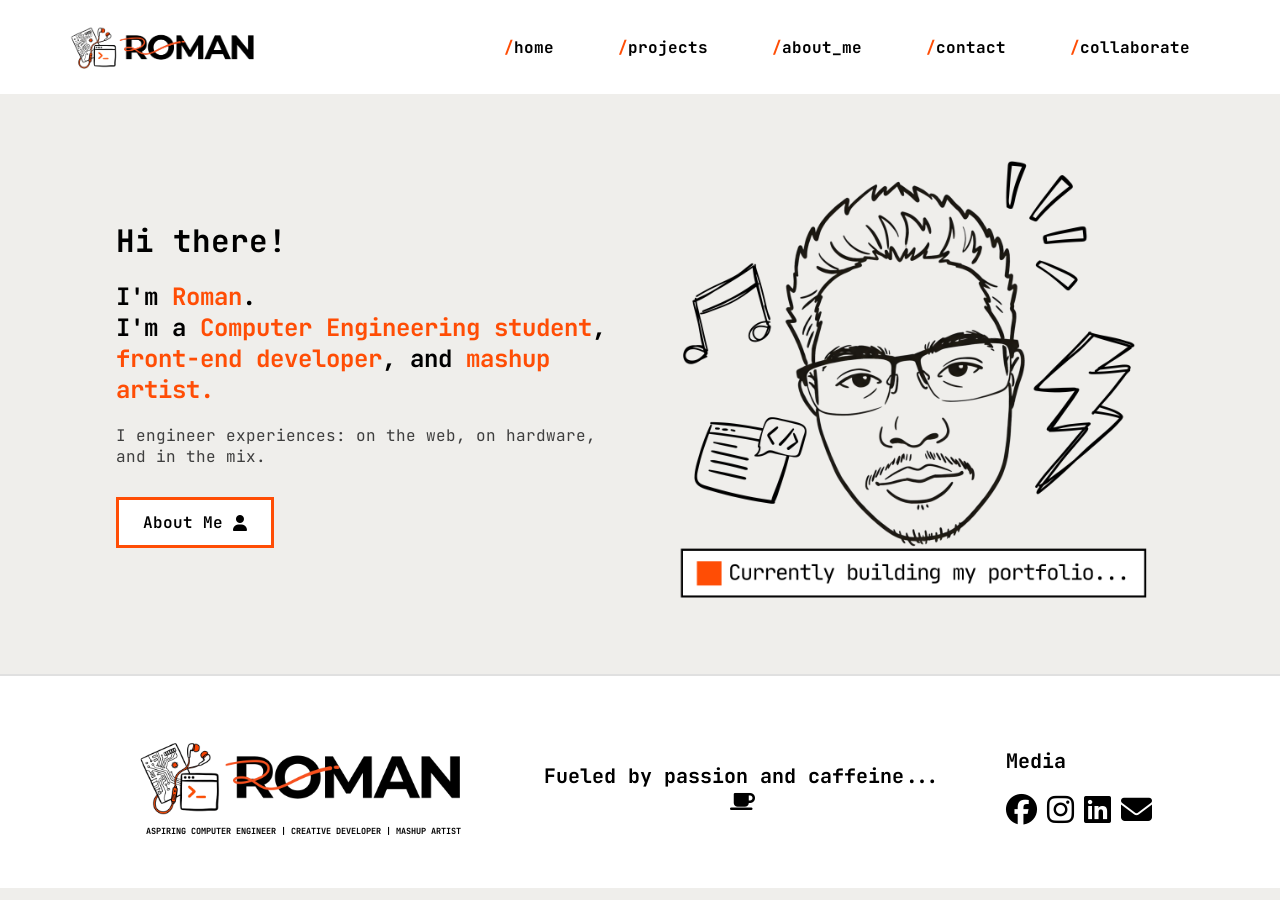
==== portfolio/index.html @ 9f8ce8c3 "feat: add homepage" ====
<!DOCTYPE html>
<html lang="en">
<head>
    <meta charset="UTF-8">
    <meta name="viewport" content="width=device-width, initial-scale=1.0">

    <!-- CSS -->
    <link rel="stylesheet" href="../portfolio/css/index.css">
    <link rel="stylesheet" href="../portfolio/css/style.css">

    <!-- Fonts -->
    <link href="https://fonts.googleapis.com/css2?family=JetBrains+Mono:wght@400;500;700&display=swap" rel="stylesheet">
    
    <!-- Font Awesome -->
    <link rel="stylesheet" href="https://cdnjs.cloudflare.com/ajax/libs/font-awesome/6.4.0/css/all.min.css">

    <!-- favicon -->
    <link rel="icon" type="image/png" href="../portfolio/assets/icons/favicon.png">

    <title> Home </title>
</head>
<body>
    <!-- Header -->
    <header>
        <img src="../portfolio/assets/icons/header_logo.png" alt="Roman Logo" id="headerLogo">
        <nav>
            <ul>
                <li><a href="index.html"><span id="orangeSlash">/</span>home</a></li>
                <li><a href="../portfolio/pages/page-not-found.html"><span id="orangeSlash">/</span>projects</a></li>
                <li><a href="../portfolio/pages/about-me.html"><span id="orangeSlash">/</span>about_me</a></li>
                <li><a href="../portfolio/pages/page-not-found.html"><span id="orangeSlash">/</span>contact</a></li>
                <li><a href="../portfolio/pages/collaborate.html"><span id="orangeSlash">/</span>collaborate</a></li>
            </ul>
        </nav>
    </header>

    <!-- Main Content -->
    <div class="main-content">
        <div class="container">
            <div class="content">
                <h1 class="heading">Hi there!</h1>
                <h2 class="subheading"> I'm 
                    <span id="orangeText"> Roman</span>. 
                    <br>
                    I'm a <span id="orangeText">Computer Engineering student</span>, 
                    <span id="orangeText">front-end developer</span>, and 
                    <span id="orangeText">mashup artist.</span> </h2>
                <p class="description">
                    I engineer experiences: on the web, on hardware, and in the mix.
                </p>
                    <a class="back-button" href="../portfolio/pages/about-me.html">About Me <i class="fa fa-user"></i></a>
                </div>

                <div class="illustration">
                    <img src="../portfolio/assets/illustrations/roman_illustration.png" alt="404 Illustration">
                </div>
            </div>
        </div>

        <!-- Footer -->
    <footer class="footer">
        <div class="footer-logo">
            <img src="../portfolio/assets/icons/header_logo.png" alt="Roman Logo" id="headerLogo">
            <p class="tagline">ASPIRING COMPUTER ENGINEER | CREATIVE DEVELOPER | MASHUP ARTIST</p>
        </div>
        
        <div class="footer-tagline">
            <p>Fueled by passion and caffeine... <i class="fas fa-coffee"></i></p>
        </div>
        
        <div class="footer-media">
            <h4>Media</h4>
            <div class="social-icons">
                <a href="https://www.facebook.com/romanjosephgallardo/"><i class="fab fa-facebook"></i></a>
                <a href="https://www.instagram.com/romanramonroman"><i class="fab fa-instagram"></i></a>
                <a href="https://www.linkedin.com/in/roman-joseph-gallardo/"><i class="fab fa-linkedin"></i></a>
                <a href="mailto:romanjosephgallardo01@gmail.com"><i class="fas fa-envelope"></i></a>
            </div>
        </div>
    </footer>
</body>
</html>
---- portfolio/css/index.css ----
.main-content {
    max-width: 85%;
    margin: 0 auto;
    padding: 40px 20px;
    font-family: var(--font-main);
}

.container {
    max-width: 100%;
    width: 100%;
    display: flex;
    align-items: center;
    justify-content: space-between;
    gap: 40px;
}

.content {
    flex: 1;
    display: flex;
    flex-direction: column;
    gap: 20px;
}

.heading {
    font-size: var(--fs-xl);
    font-weight: 700;
    color: var(--black);
}

.description {
    font-size: var(--fs-base);
    color: var(--gray);
    max-width: 500px;
}

.back-button {
    display: inline-flex;
    align-items: center;
    gap: 10px;
    padding: 12px 24px;
    border: 3px solid var(--orange);
    background-color: var(--white);
    color: var(--black);
    text-decoration: none;
    font-size: var(--fs-base);
    font-weight: 600;
    font-family: var(--font-main), monospace;
    cursor: pointer;
    width: fit-content;
    margin-top: 10px;
}

.back-button:hover {
    background-color: var(--orange);
    color: var(--white);
}


.illustration {
    flex: 1;
    display: flex;
    justify-content: center;
    align-items: center;
}

.illustration img {
    width: 500px;
    height: 500px;
    height: auto;
}
---- portfolio/css/style.css ----
/* Global Styles and Variables */
:root {
    /* Color Styles */
    --tan: #efeeeb;
    --white: #ffffff;
    --orange: #ff4d05;
    --black: #000000;
    --gray: #3e3e3e;

    /* Font Size */
    --fs-xs: 13px;
    --fs-sm: 14px;
    --fs-base: 16px;
    --fs-base-lg: 18px; 
    --fs-md: 20px;
    --fs-lg: 25px;
    --fs-xl: 31px;
    --fs-xxl: 39px;
    --fs-hero: 49px;

    /* Font Name Assigning */
    --font-main: 'JetBrains Mono', monospace;
}

*{
    margin: 0;
    padding: 0;
    box-sizing: border-box;
}

body {
    margin: 0;
    padding: 0;
    background: var(--tan)
}

.section-title {
    font-size: var(--fs-lg);
    margin-bottom: 30px;
    color: var(--black);
    font-family: var(--font-main);
}

#orangeSlash, #orangeText{
    color: var(--orange);
}

.divider {
    border: none;
    height: 3px;
    background-color: var(--orange);
    width: 70%;
    margin: 80px auto;
}

.coming-soon {
    font-family: var(--font-main);
    font-size: var(--fs-xl);
    font-weight: bold;
    color: var(--black);
    text-align: center;
    margin: 100px 100px;
}

/*  Header Styles  */
header {
    width: 100%;
    display: flex;
    justify-content: space-between;
    align-items: center;
    /* padding: 20px 50px 20px 50px; */
    padding: 2% 7% 2% 5%;
    background: var(--white);
}

header #headerLogo {
    max-width: 200px;
    height: auto; 
}

header nav {
    display: flex;
    font-family: var(--font-main);
    font-weight: bold;
}
header nav ul{
    display: flex;
    gap: 64px;
    list-style: none;
    text-decoration: none;
    padding: 0;
    margin: 0;
}

header nav li a{
    text-decoration: none;
    color: var(--black);
}

header nav li #orangeSlash {
    color: var(--orange);
}

/* Footer Styles */
footer {
    background-color: var(--white);
    /* padding: 70px 110px 60px 90px; */
    padding: 5% 10% 4% 10%; 
    display: flex;
    justify-content: space-between;
    align-items: center;
    border-top: 2px solid #e0e0e0;
    gap: 60px; 
    flex-wrap: wrap;

    font-family: var(--font-main);
}

.footer-logo {
    display: flex;
    flex-direction: column;
    gap: 10px;
    align-items: center;
}

.footer-logo #headerLogo {
    max-width: 350px;
    height: auto; 
}

.footer-logo span {
    font-size: 32px;
}

.footer-logo .tagline {
    font-size: 8.5px;
    color: var(--black);
    text-align: center;
    font-weight: bolder;
}

.footer-tagline {
    flex: 1;
    text-align: center;
}

.footer-tagline p {
    font-weight: bold;
    font-size: var(--fs-md);
}

.footer-media {
    display: flex;
    flex-direction: column;
    align-items: flex-start;
}

.footer-media h4 {
    margin-bottom: 15px;
    font-size: var(--fs-md);
}

.footer-media .social-icons {
    display: flex;
    gap: 10px;
}

.footer-media .social-icons a {
    color: var(--black);
    font-size: var(--fs-xl);
    transition: color 0.3s;
}

.footer-media  .social-icons a:hover {
    color: var(--orange);
}
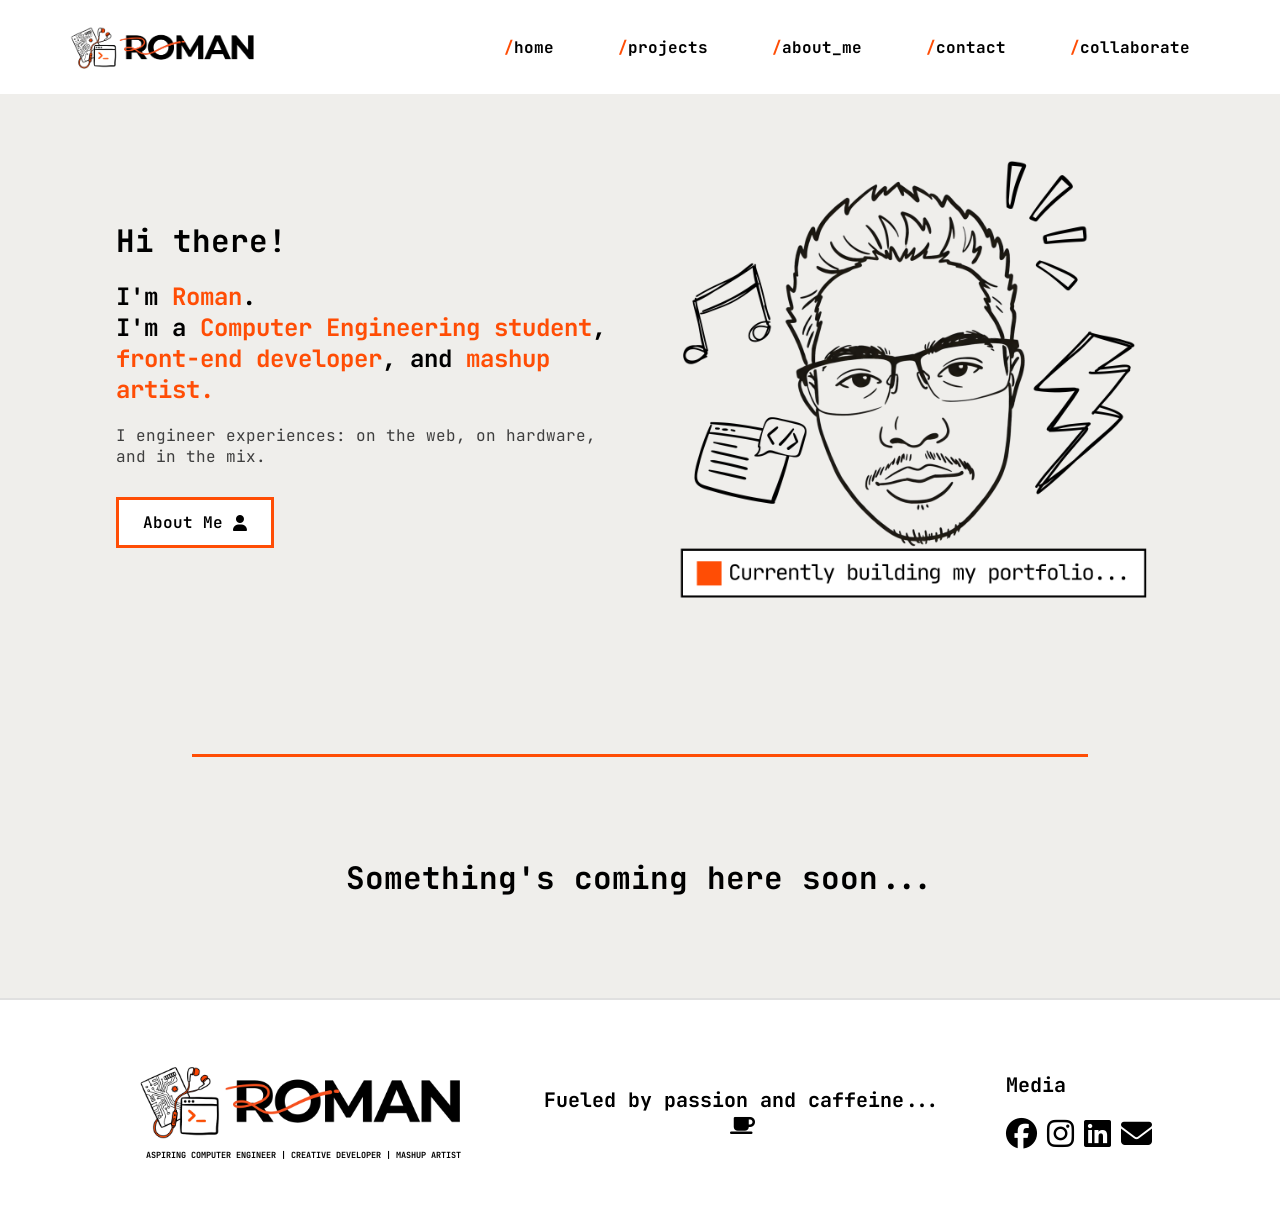
==== commit 24e31082: "feat: add coming soon section on homepage" ====
--- a/portfolio/index.html
+++ b/portfolio/index.html
@@ -56,8 +56,16 @@
                 </div>
             </div>
         </div>
+    </div>
 
-        <!-- Footer -->
+    <hr class="divider">
+
+    <!-- Coming Soon Section -->
+    <section class="coming-soon">
+        <p>Something's coming here soon...</p>
+    </section>
+
+    <!-- Footer -->
     <footer class="footer">
         <div class="footer-logo">
             <img src="../portfolio/assets/icons/header_logo.png" alt="Roman Logo" id="headerLogo">
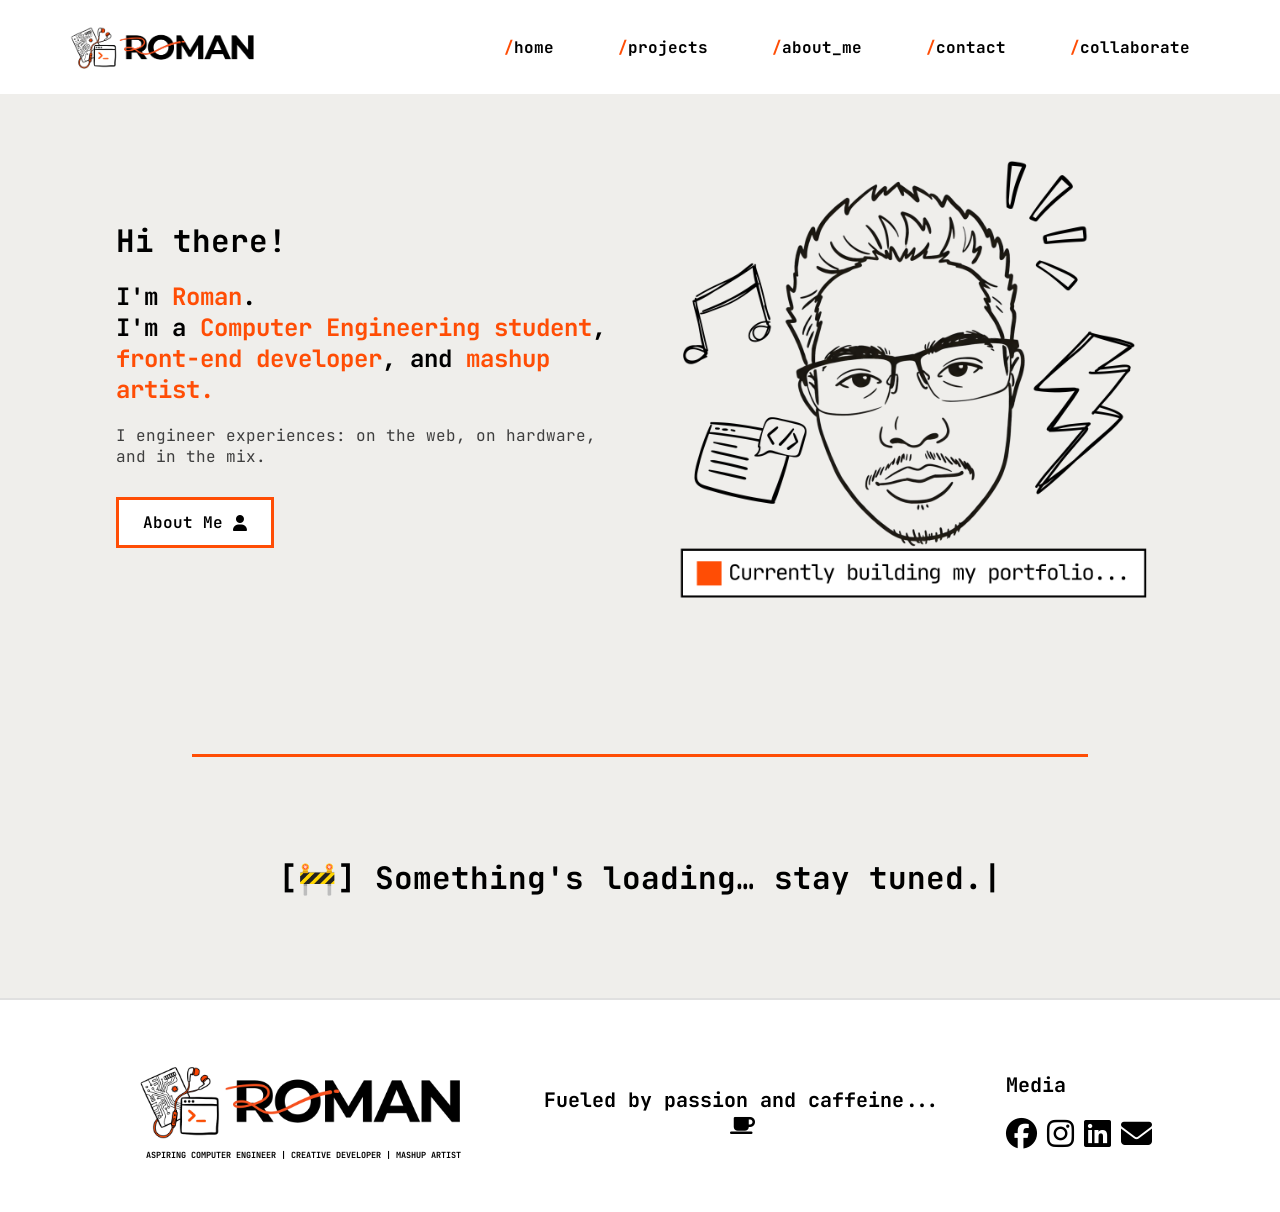
==== commit 63d88c86: "feat: enhance coming soon section with animation" ====
--- a/portfolio/index.html
+++ b/portfolio/index.html
@@ -62,7 +62,7 @@
 
     <!-- Coming Soon Section -->
     <section class="coming-soon">
-        <p>Something's coming here soon...</p>
+        <p class="typing">[🚧] Something's loading… stay tuned.<span class="cursor">|</span></p>
     </section>
 
     <!-- Footer -->
--- a/portfolio/css/style.css
+++ b/portfolio/css/style.css
@@ -60,6 +60,17 @@
     color: var(--black);
     text-align: center;
     margin: 100px 100px;
+}
+
+.coming-soon .cursor {
+    display: inline-block;
+    width: 1ch;
+    animation: blink 1s steps(1) infinite;
+}
+
+@keyframes blink {
+    0%, 50%, 100% { opacity: 1; }
+    25%, 75% { opacity: 0; }
 }
 
 /*  Header Styles  */
@@ -173,4 +184,5 @@
 
 .footer-media  .social-icons a:hover {
     color: var(--orange);
-}+}
+
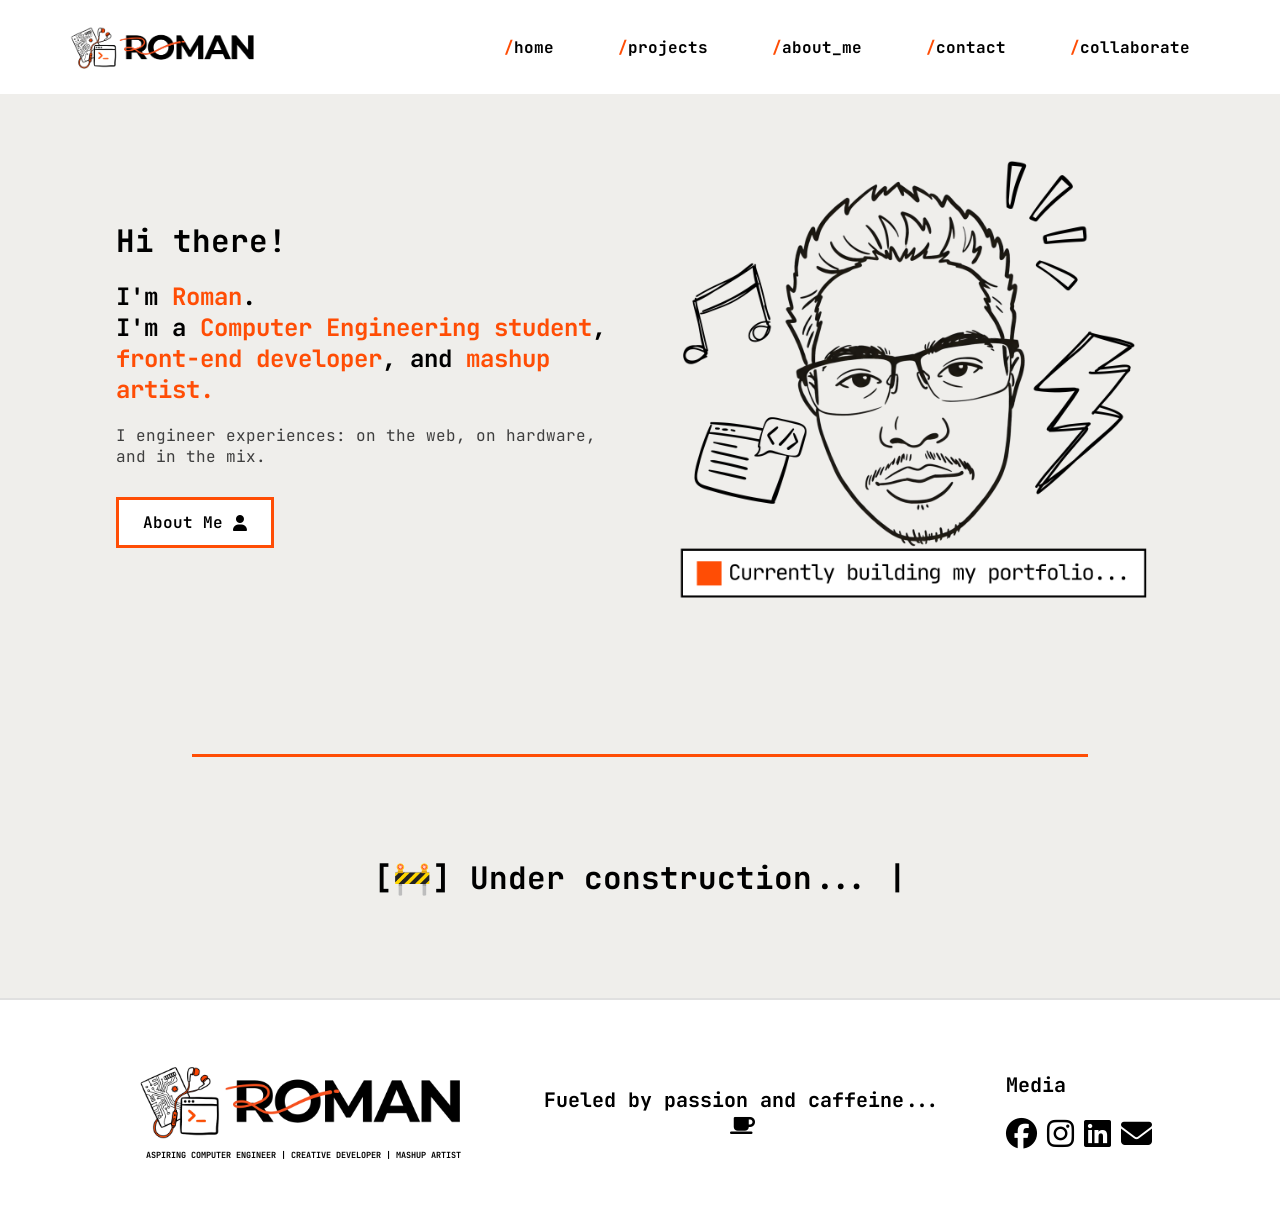
==== commit 873eaa31: "feat: update coming soon section text for clarity" ====
--- a/portfolio/index.html
+++ b/portfolio/index.html
@@ -62,7 +62,7 @@
 
     <!-- Coming Soon Section -->
     <section class="coming-soon">
-        <p class="typing">[🚧] Something's loading… stay tuned.<span class="cursor">|</span></p>
+        <p class="typing">[🚧] Under construction... <span class="cursor">|</span></p>
     </section>
 
     <!-- Footer -->
